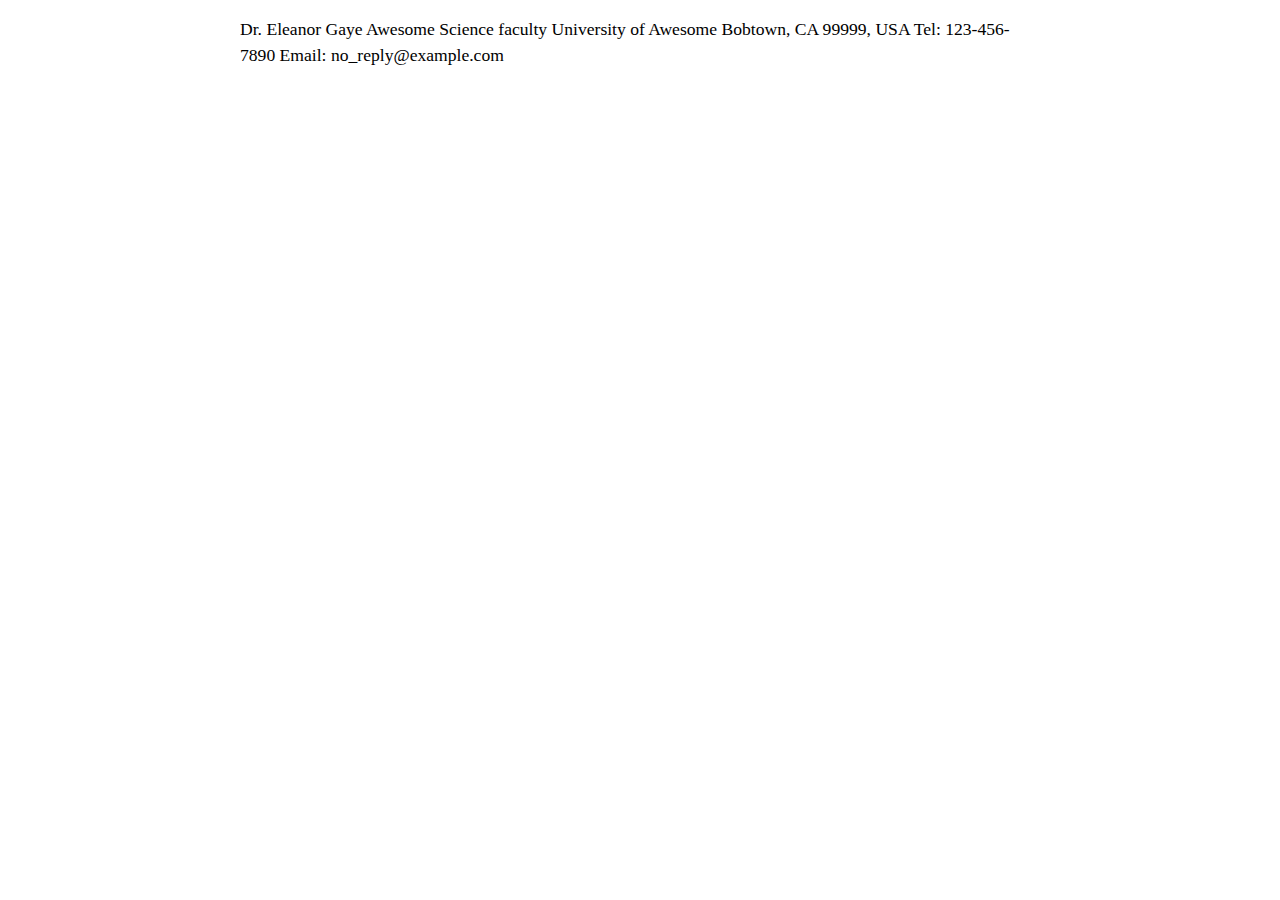
==== letter-markup/index.html @ 4d87b319 "Create index.html" ====
<!DOCTYPE html>
<html lang="en">
	<head>
		<meta charset="utf-8">
		<meta name="viewport" content="width=device-width, initial-scale=1.0">
		<meta name="author" content="Vi Lanza">
		<title>Awesome science application correspondance</title>
			<style>
				html {
					font-size: 16px;
				}
				body {
					max-width: 800px;
					margin: 0 auto;
				}
				.sender-column {
					text-align: right;
				}
				h1 {
					font-size: 1.5rem;
				}
				h2 {
					font-size: 1.3rem;
				}
				p, ul, ol, dl, address {
					font-size: 1.1rem;
				}
				p, li, dd, dt, address {
					line-height: 1.5;
				}
				address {
					font-style: normal;
					margin: 1rem 0;
				}
			</style>
	</head>
	<body>
		<address>
		Dr. Eleanor Gaye
		Awesome Science faculty
		University of Awesome
		Bobtown, CA 99999,
		USA
		Tel: 123-456-7890
		Email: no_reply@example.com
		</address>
	</body>
</html>
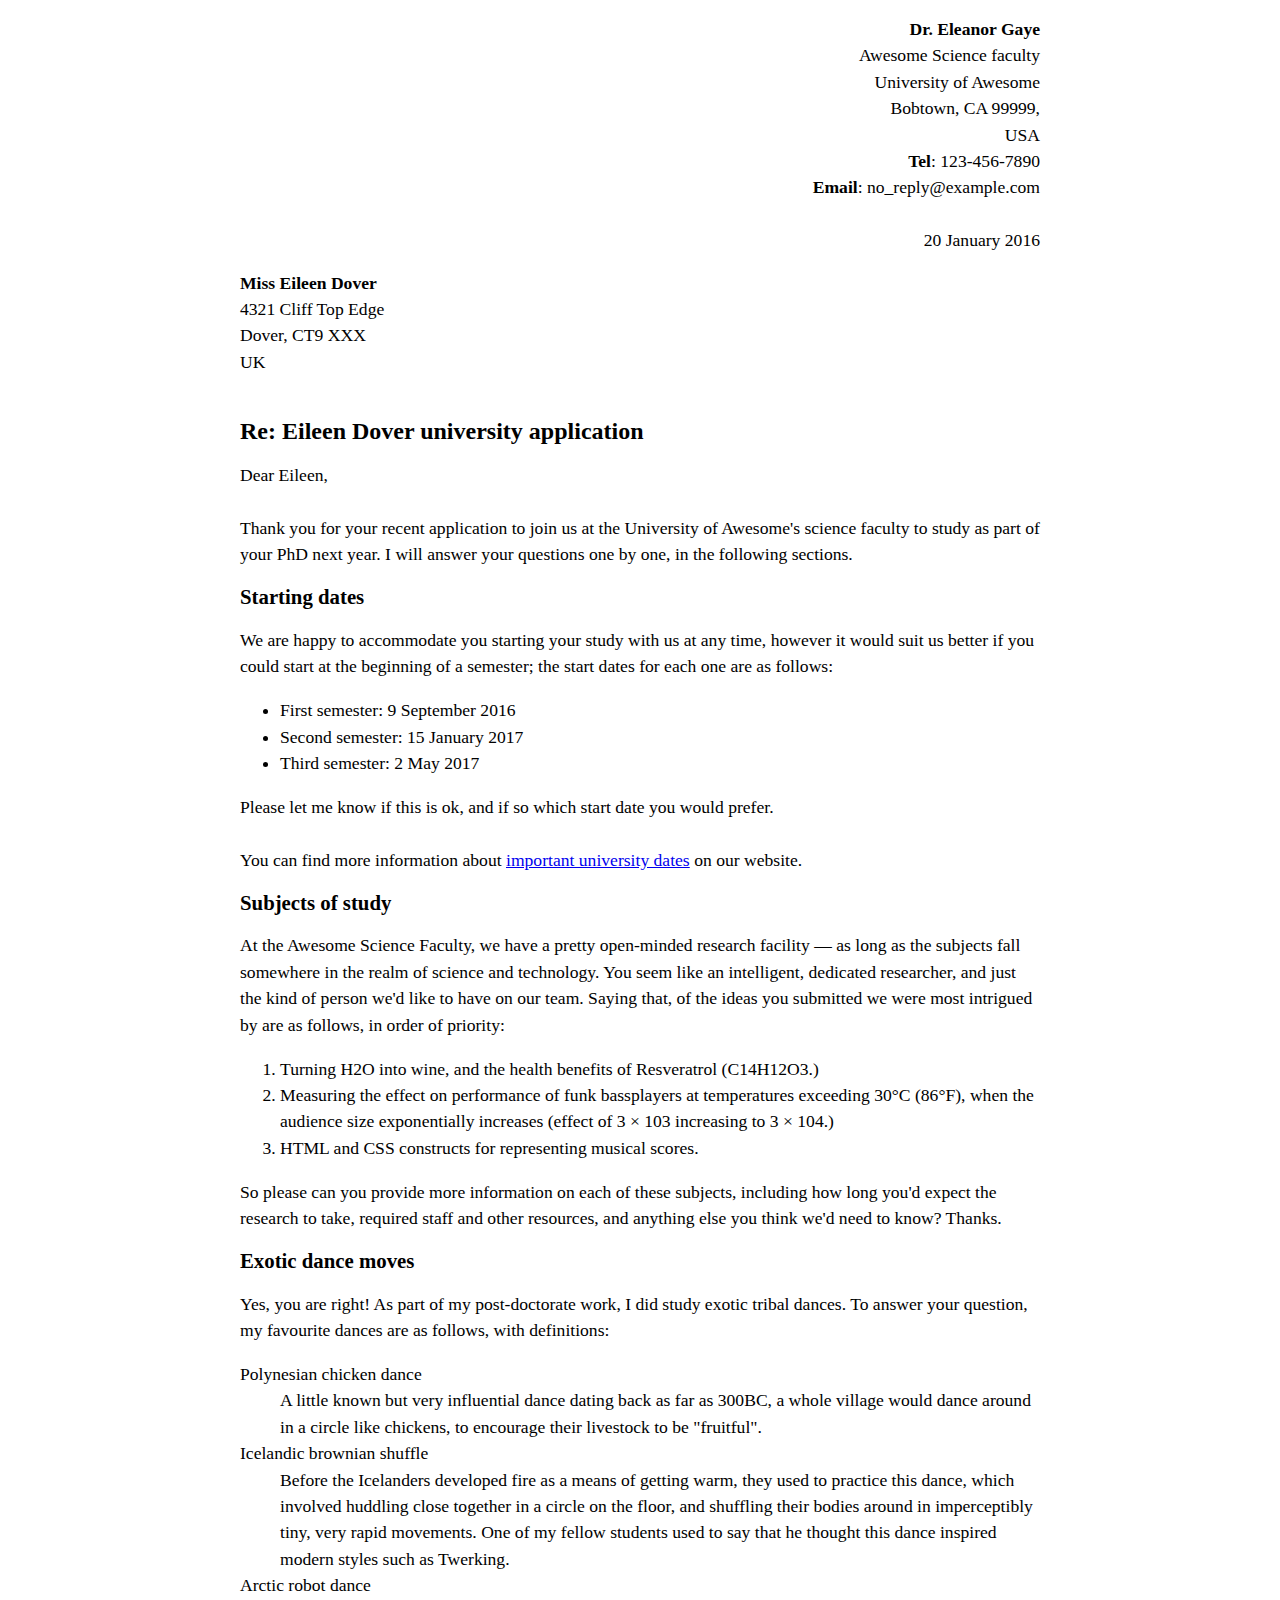
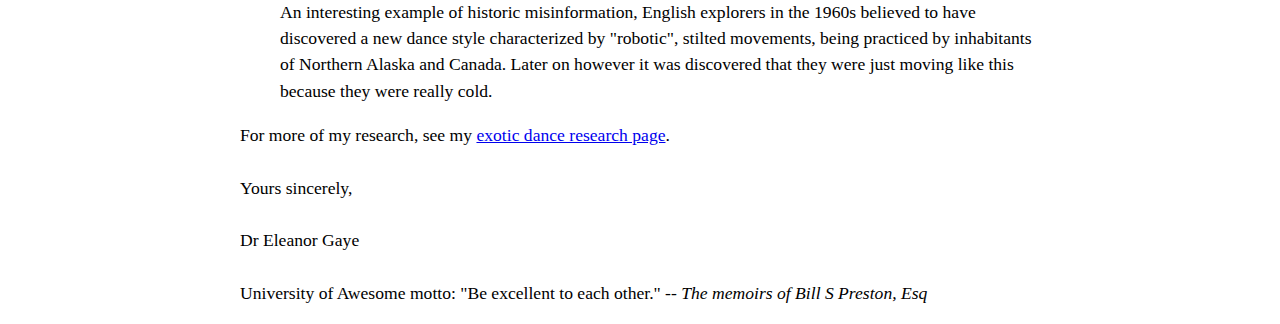
==== commit ba987bc0: "Update index.html" ====
--- a/letter-markup/index.html
+++ b/letter-markup/index.html
@@ -29,20 +29,122 @@
 					line-height: 1.5;
 				}
 				address {
-					font-style: normal;
-					margin: 1rem 0;
+					font-style:normal;
+					margin:1rem 0;
 				}
 			</style>
 	</head>
 	<body>
+		<address class="sender-column">
+			<b>Dr. Eleanor Gaye</b>
+			<br>
+			Awesome Science faculty
+			<br>
+			University of Awesome
+			<br>
+			Bobtown, CA 99999,
+			<br>
+			USA
+			<br>
+			<b>Tel</b>: 123-456-7890
+			<br>
+			<b>Email</b>: no_reply@example.com
+			<br><br>
+			20 January 2016
+		</address>
+		
 		<address>
-		Dr. Eleanor Gaye
-		Awesome Science faculty
-		University of Awesome
-		Bobtown, CA 99999,
-		USA
-		Tel: 123-456-7890
-		Email: no_reply@example.com
+			<b>Miss Eileen Dover</b>
+			<br>
+			4321 Cliff Top Edge
+			<br>
+			Dover, CT9 XXX
+			<br>
+			UK
+			<br><br>
 		</address>
+		
+		<h1>
+		<b>Re: Eileen Dover university application</b>
+		</h1>
+		
+		<p>Dear Eileen,
+		<br>
+		<br>
+			Thank you for your recent application to join us at the University of Awesome's science faculty to study as part of your PhD next year. I will answer your questions one by one, in the following sections.
+		</p>
+		
+		<h2>
+			Starting dates
+		</h2>
+		
+		<p>
+			We are happy to accommodate you starting your study with us at any time, however it would suit us better if you could start at the beginning of a semester; the start dates for each one are as follows:
+		</p>
+		
+		<ul>
+			<li>First semester: 9 September 2016</li>
+			<li>Second semester: 15 January 2017</li>
+			<li>Third semester: 2 May 2017</li>
+		</ul>
+		
+		<p>
+		Please let me know if this is ok, and if so which start date you would prefer.
+		<br> <br>
+		You can find more information about <a href="http://notdayoftheweek.com/">important university dates</a> on our website.
+		</p>
+		
+		<h2>
+			Subjects of study
+		</h2>
+		
+		<p>
+		At the Awesome Science Faculty, we have a pretty open-minded research facility — as long as the subjects fall somewhere in the realm of science and technology. You seem like an intelligent, dedicated researcher, and just the kind of person we'd like to have on our team. Saying that, of the ideas you submitted we were most intrigued by are as follows, in order of priority:
+		</p>
+		
+		<ol>
+			<li>Turning H2O into wine, and the health benefits of Resveratrol (C14H12O3.)</li>
+			<li>Measuring the effect on performance of funk bassplayers at temperatures exceeding 30°C (86°F), when the audience size exponentially increases (effect of 3 × 103 increasing to 3 × 104.)</li>
+			<li>HTML and CSS constructs for representing musical scores.</li>
+		</ol>
+		
+		<p>
+		So please can you provide more information on each of these subjects, including how long you'd expect the research to take, required staff and other resources, and anything else you think we'd need to know? Thanks.
+		</p>
+		
+		<h2>Exotic dance moves</h2>
+		<p>
+		Yes, you are right! As part of my post-doctorate work, I did study exotic tribal dances. To answer your question, my favourite dances are as follows, with definitions:
+		</p>
+		
+		<dl>
+			<dt>Polynesian chicken dance</dt>
+			<dd>A little known but very influential dance dating back as far as 300BC, a whole village would dance around in a circle like chickens, to encourage their livestock to be "fruitful".</dd>
+			<dt>Icelandic brownian shuffle</dt>
+			<dd>Before the Icelanders developed fire as a means of getting warm, they used to practice this dance, which involved huddling close together in a circle on the floor, and shuffling their bodies around in imperceptibly tiny, very rapid movements. One of my fellow students used to say that he thought this dance inspired modern styles such as Twerking.</dd>
+			<dt>Arctic robot dance</dt>
+			<dd>An interesting example of historic misinformation, English explorers in the 1960s believed to have discovered a new dance style characterized by "robotic", stilted movements, being practiced by inhabitants of Northern Alaska and Canada. Later on however it was discovered that they were just moving like this because they were really cold.</dd>
+		</dl>
+		
+		<p>For more of my research, see my <a href="http://notdayoftheweek.com/">exotic dance research page</a>.
+		<br><br>
+		Yours sincerely,
+		<br><br>
+		Dr Eleanor Gaye
+		<br><br>
+		University of Awesome motto: "Be excellent to each other." -- <i>The memoirs of Bill S Preston, Esq</i>
+		</p>
+		
+		
+		
+		
+		
+		
+		
+		
+		
+		
+		
+		
 	</body>
 </html>